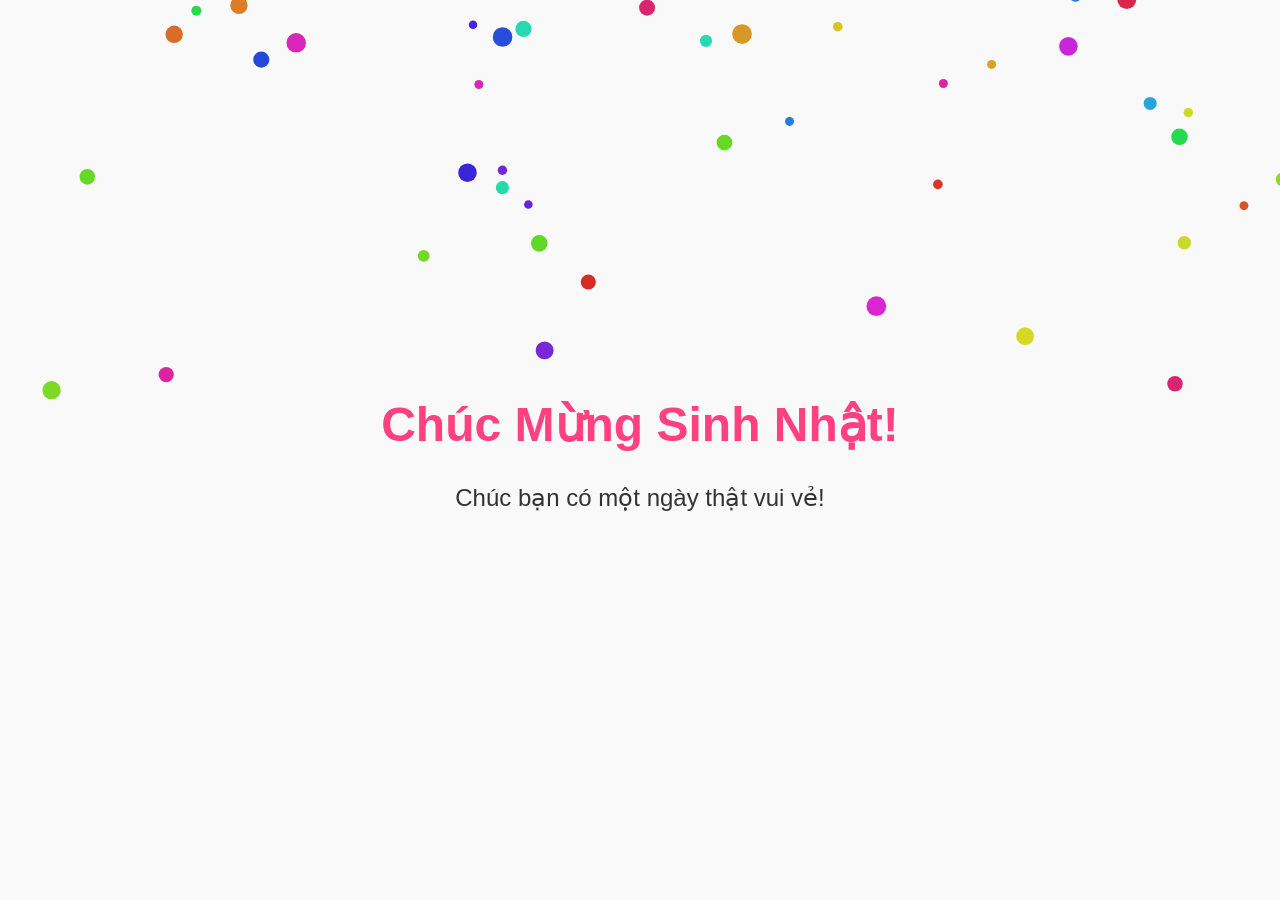
==== index.html @ ac515ae4 "Add birthday greeting webpage" ====
<!DOCTYPE html>
<html lang="vi">
<head>
    <meta charset="UTF-8">
    <meta name="viewport" content="width=device-width, initial-scale=1.0">
    <title>Chúc Mừng Sinh Nhật</title>
    <link rel="stylesheet" href="style.css">
</head>
<body>
    <div id="container">
        <h1>Chúc Mừng Sinh Nhật!</h1>
        <p id="message">Chúc bạn có một ngày thật vui vẻ!</p>
    </div>
    <canvas id="confetti-canvas"></canvas>
    <script src="script.js"></script>
</body>
</html>
---- style.css ----
body {
    font-family: Arial, sans-serif;
    background-color: #f9f9f9;
    display: flex;
    justify-content: center;
    align-items: center;
    height: 100vh;
    margin: 0;
}

#container {
    text-align: center;
}

h1 {
    color: #ff4081;
    font-size: 3rem;
}

#message {
    font-size: 1.5rem;
    color: #333;
}

#confetti-canvas {
    position: absolute;
    top: 0;
    left: 0;
    width: 100%;
    height: 100%;
    pointer-events: none;
}
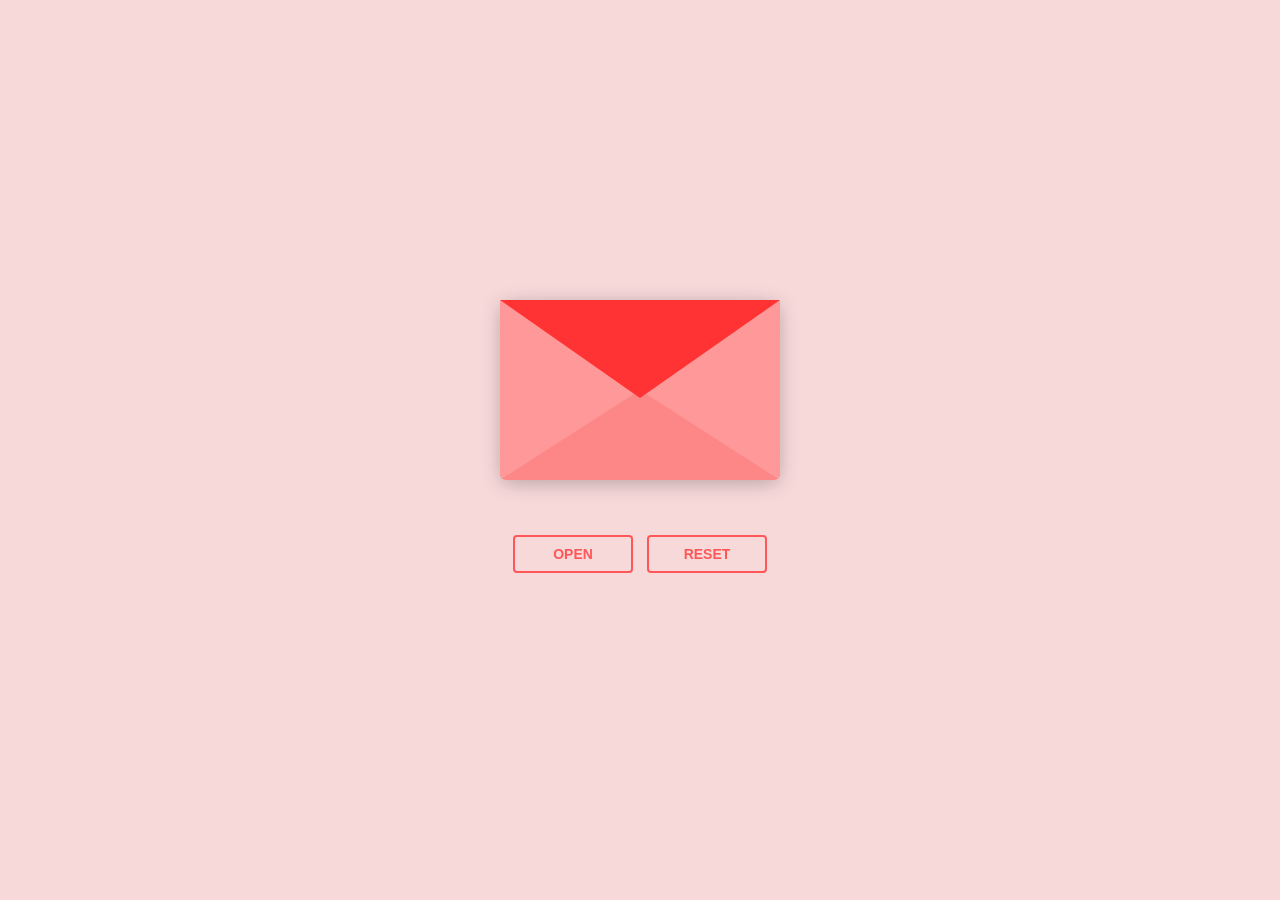
==== commit 035e2c76: "Add files via upload" ====
--- a/index.html
+++ b/index.html
@@ -1,17 +1,46 @@
 <!DOCTYPE html>
-<html lang="vi">
+<html lang="en">
+
 <head>
-    <meta charset="UTF-8">
-    <meta name="viewport" content="width=device-width, initial-scale=1.0">
-    <title>Chúc Mừng Sinh Nhật</title>
-    <link rel="stylesheet" href="style.css">
+  <meta charset="UTF-8">
+  <title>heart letter by alexx_deev</title>
+  <link rel="stylesheet" href="./style.css">
+
 </head>
+
 <body>
-    <div id="container">
-        <h1>Chúc Mừng Sinh Nhật!</h1>
-        <p id="message">Chúc bạn có một ngày thật vui vẻ!</p>
+  <div class="envlope-wrapper">
+    <div id="envelope" class="close">
+      <div class="front flap"></div>
+      <div class="front pocket"></div>
+      <div class="letter">
+        <div class="words line1"></div>
+        <div class="words line2"></div>
+        <div class="words line3"></div>
+        <div class="words line4"></div>
+      </div>
+      <div class="hearts">
+        <div class="heart a1"></div>
+        <div class="heart a2"></div>
+        <div class="heart a3"></div>
+      </div>
     </div>
-    <canvas id="confetti-canvas"></canvas>
-    <script src="script.js"></script>
+  </div>
+  <div class="reset">
+    <button id="open">Open</button>
+    <button id="reset">Reset</button>
+  </div>
+
+  <!-- 
+
+Inspired by:
+
+    *Ig yasmimthamirys  
+
+-->
+  <!-- partial -->
+  <script src='https://cdnjs.cloudflare.com/ajax/libs/jquery/3.5.1/jquery.min.js'></script>
+
 </body>
-</html>
+
+</html>
--- a/style.css
+++ b/style.css
@@ -1,32 +1,264 @@
+#envelope {
+  margin: 150px;
+  position: relative;
+  width: 280px;
+  height: 180px;
+  border-bottom-left-radius: 6px;
+  border-bottom-right-radius: 6px;
+  margin-left: auto;
+  margin-right: auto;
+  top: 150px;
+  background-color: #f9c5c8;
+  box-shadow: 0 4px 20px rgba(0, 0, 0, 0.2);
+}
+
+.front {
+  position: absolute;
+  width: 0;
+  height: 0;
+  z-index: 3;
+}
+
+.flap {
+  border-left: 140px solid transparent;
+  border-right: 140px solid transparent;
+  border-bottom: 82px solid transparent;
+  /* a little smaller */
+  border-top: 98px solid #ff3333;
+  /* a little larger */
+  transform-origin: top;
+  pointer-events: none;
+}
+
+.pocket {
+  border-left: 140px solid #ff9999;
+  border-right: 140px solid #ff9999;
+  border-bottom: 90px solid #fd8787;
+  border-top: 90px solid transparent;
+  border-bottom-left-radius: 6px;
+  border-bottom-right-radius: 6px;
+}
+
+.letter {
+  position: relative;
+  background-color: #f9c5c8;
+  width: 90%;
+  margin-left: auto;
+  margin-right: auto;
+  height: 90%;
+  top: 5%;
+  border-radius: 6px;
+  box-shadow: 0 2px 26px rgba(0, 0, 0, 0.12);
+}
+
+.letter:after {
+  content: "";
+  position: absolute;
+  top: 0;
+  bottom: 0;
+  left: 0;
+  right: 0;
+  background-image: linear-gradient(
+    180deg,
+    rgba(255, 255, 255, 0) 25%,
+    rgba(239, 215, 239, 0.7) 55%,
+    #eed7ef 100%
+  );
+}
+
+.words {
+  position: absolute;
+  left: 10%;
+  width: 80%;
+  height: 14%;
+  background-color: #fdb7ba;
+}
+
+.words.line1 {
+  top: 15%;
+  width: 20%;
+  height: 7%;
+}
+
+.words.line2 {
+  top: 30%;
+}
+
+.words.line3 {
+  top: 50%;
+}
+
+.words.line4 {
+  top: 70%;
+}
+
+.open .flap {
+  transform: rotateX(180deg);
+  transition: transform 0.4s ease, z-index 0.6s;
+  z-index: 1;
+}
+
+.close .flap {
+  transform: rotateX(0deg);
+  transition: transform 0.4s 0.6s ease, z-index 1s;
+  z-index: 5;
+}
+
+.close .letter {
+  transform: translateY(0px);
+  transition: transform 0.4s ease, z-index 1s;
+  z-index: 1;
+}
+
+.open .letter {
+  transform: translateY(-60px);
+  transition: transform 0.4s 0.6s ease, z-index 0.6s;
+  z-index: 2;
+}
+
+.hearts {
+  position: absolute;
+  top: 90px;
+  left: 0;
+  right: 0;
+  z-index: 2;
+}
+
+.heart {
+  position: absolute;
+  bottom: 0;
+  right: 10%;
+  pointer-events: none;
+}
+
+.heart:before,
+.heart:after {
+  position: absolute;
+  content: "";
+  left: 50px;
+  top: 0;
+  width: 50px;
+  height: 80px;
+  background: #d00000;
+  border-radius: 50px 50px 0 0;
+  transform: rotate(-45deg);
+  transform-origin: 0 100%;
+  pointer-events: none;
+}
+
+.heart:after {
+  left: 0;
+  transform: rotate(45deg);
+  transform-origin: 100% 100%;
+}
+
+.close .heart {
+  opacity: 0;
+  -webkit-animation: none;
+  animation: none;
+}
+
+.a1 {
+  left: 20%;
+  transform: scale(0.6);
+  opacity: 1;
+  -webkit-animation: slideUp 4s linear 1, sideSway 2s ease-in-out 4 alternate;
+  -moz-animation: slideUp 4s linear 1, sideSway 2s ease-in-out 4 alternate;
+  -webkit-animation-fill-mode: forwards;
+  animation-fill-mode: forwards;
+  -webkit-animation-delay: 0.7s;
+  animation-delay: 0.7s;
+}
+
+.a2 {
+  left: 55%;
+  transform: scale(1);
+  opacity: 1;
+  -webkit-animation: slideUp 5s linear 1, sideSway 4s ease-in-out 2 alternate;
+  -moz-animation: slideUp 5s linear 1, sideSway 4s ease-in-out 2 alternate;
+  -webkit-animation-fill-mode: forwards;
+  animation-fill-mode: forwards;
+  -webkit-animation-delay: 0.7s;
+  animation-delay: 0.7s;
+}
+
+.a3 {
+  left: 10%;
+  transform: scale(0.8);
+  opacity: 1;
+  -webkit-animation: slideUp 7s linear 1, sideSway 2s ease-in-out 6 alternate;
+  -moz-animation: slideUp 7s linear 1, sideSway 2s ease-in-out 6 alternate;
+  -webkit-animation-fill-mode: forwards;
+  animation-fill-mode: forwards;
+  -webkit-animation-delay: 0.7s;
+  animation-delay: 0.7s;
+}
+
+@-webkit-keyframes slideUp {
+  0% {
+    top: 0;
+  }
+  100% {
+    top: -600px;
+  }
+}
+@keyframes slideUp {
+  0% {
+    top: 0;
+  }
+  100% {
+    top: -600px;
+  }
+}
+@-webkit-keyframes sideSway {
+  0% {
+    margin-left: 0px;
+  }
+  100% {
+    margin-left: 50px;
+  }
+}
+@keyframes sideSway {
+  0% {
+    margin-left: 0px;
+  }
+  100% {
+    margin-left: 50px;
+  }
+}
 body {
-    font-family: Arial, sans-serif;
-    background-color: #f9f9f9;
-    display: flex;
-    justify-content: center;
-    align-items: center;
-    height: 100vh;
-    margin: 0;
-}
-
-#container {
-    text-align: center;
-}
-
-h1 {
-    color: #ff4081;
-    font-size: 3rem;
-}
-
-#message {
-    font-size: 1.5rem;
-    color: #333;
-}
-
-#confetti-canvas {
-    position: absolute;
-    top: 0;
-    left: 0;
-    width: 100%;
-    height: 100%;
-    pointer-events: none;
-}
+  background-color: #f7d9da;
+}
+
+.envlope-wrapper {
+  height: 380px;
+}
+
+.reset {
+  text-align: center;
+}
+
+.reset button {
+  font-weight: 800;
+  font-style: normal;
+  transition: all 0.1s linear;
+  -webkit-appearance: none;
+  background-color: transparent;
+  border: solid 2px #ff5757;
+  border-radius: 4px;
+  color: #ff5757;
+  display: inline-block;
+  font-size: 14px;
+  text-transform: uppercase;
+  margin: 5px;
+  padding: 10px;
+  line-height: 1em;
+  text-decoration: none;
+  min-width: 120px;
+  cursor: pointer;
+}
+
+.reset button:hover {
+  background-color: #fc9d9d;
+  color: #a10000;
+}
